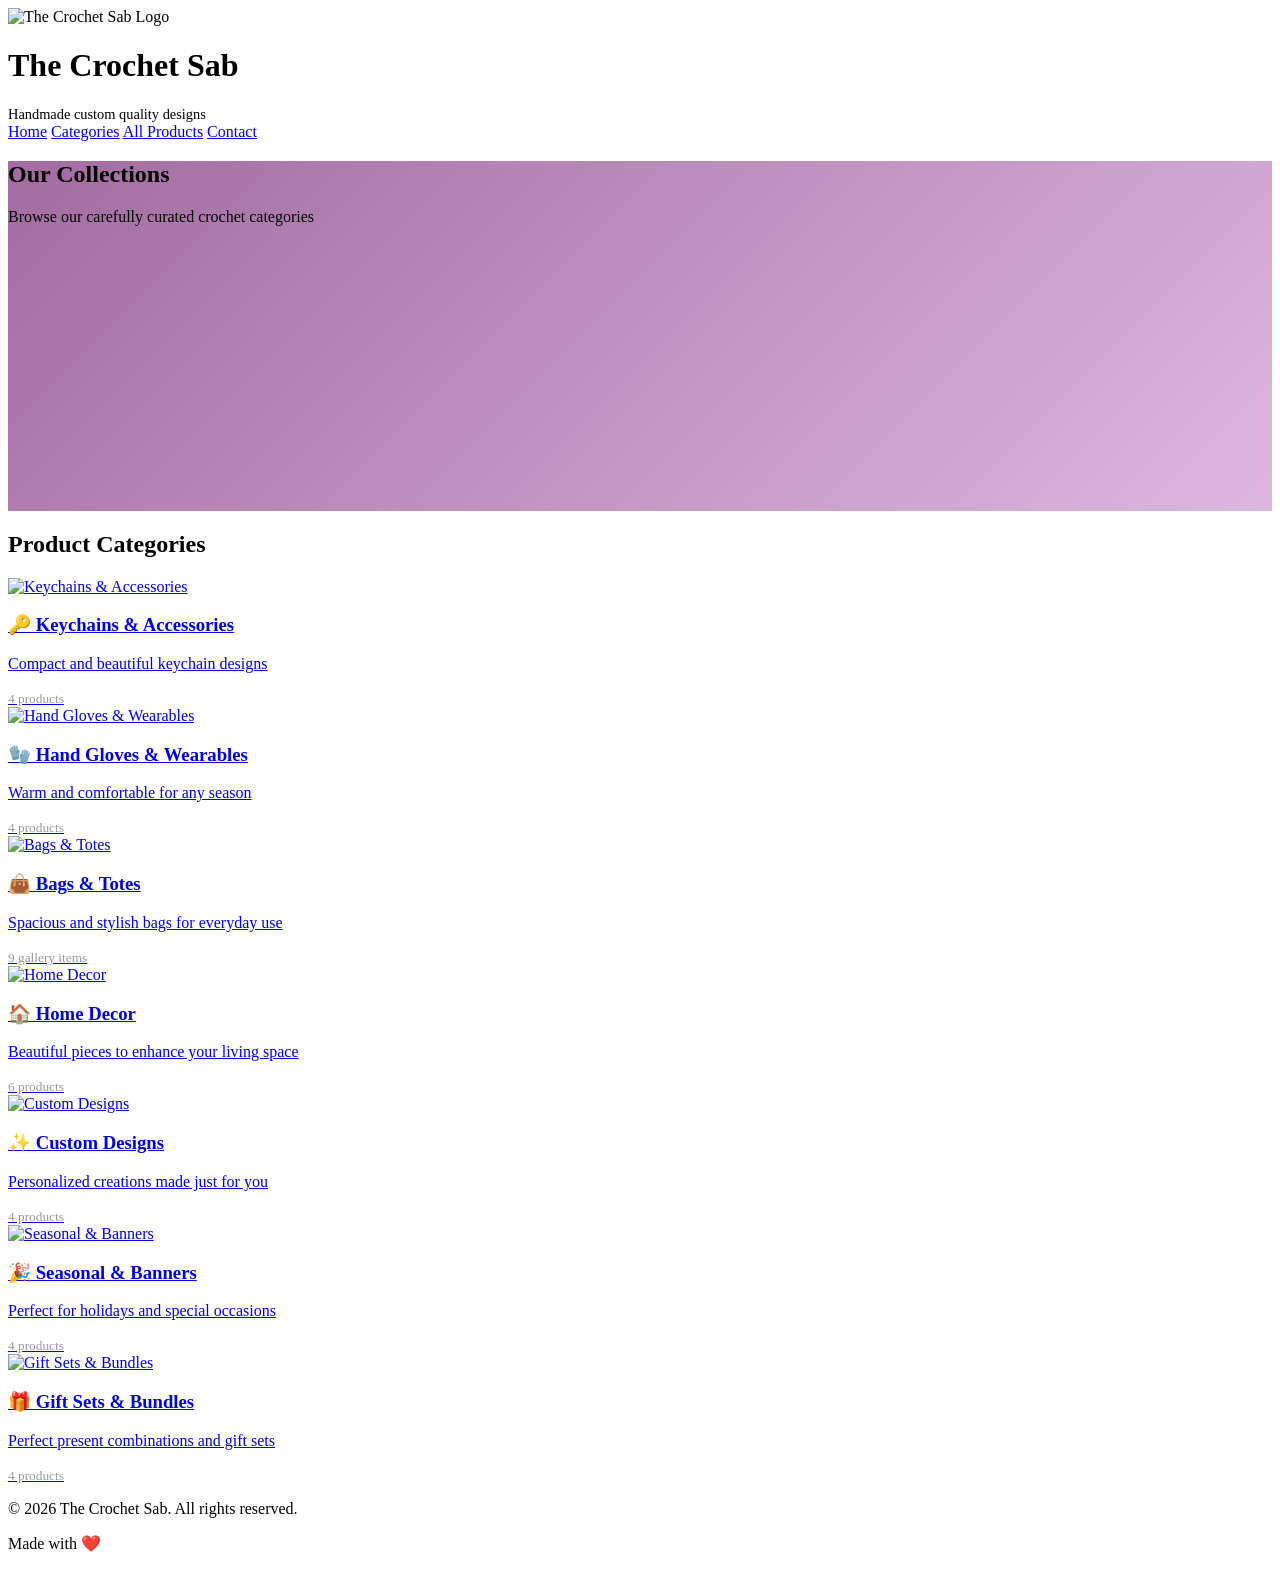
==== categories.html @ 87592395 "Add files via upload" ====
<!DOCTYPE html>
<html lang="en">
<head>
  <meta charset="UTF-8">
  <meta name="viewport" content="width=device-width, initial-scale=1.0">
  <title>Categories - The Crochet Sab</title>
  <link rel="stylesheet" href="css/style.css">
</head>
<body>
  <header>
    <div class="header-container">
      <div class="brand">
        <img src="images/logo/logo.png" alt="The Crochet Sab Logo" class="logo">
        <div>
          <h1>The Crochet Sab</h1>
          <p style="color: var(--white); font-size: 0.9em; margin: 0;">Handmade custom quality designs</p>
        </div>
      </div>
      <nav>
        <a href="index.html">Home</a>
        <a href="categories.html" class="active">Categories</a>
        <a href="products.html">All Products</a>
        <a href="contact.html">Contact</a>
      </nav>
    </div>
  </header>

  <section class="hero" style="min-height: 350px; background: linear-gradient(135deg, rgba(139, 71, 137, 0.8) 0%, rgba(212, 165, 217, 0.8) 100%), url('images/banners/category-banner.png') center/cover; background-size: cover; background-position: center;">
    <h2>Our Collections</h2>
    <p>Browse our carefully curated crochet categories</p>
  </section>

  <section class="products-section">
    <h2 class="section-title">Product Categories</h2>
    <div class="categories-grid">
      <!-- Keychains & Accessories -->
      <a href="category.html?cat=keychains" class="category-card">
        <div class="category-image">
          <img src="images\categories\Keychains & Accessories.png" alt="Keychains & Accessories">
        </div>
        <div class="category-info">
          <h3>🔑 Keychains & Accessories</h3>
          <p>Compact and beautiful keychain designs</p>
          <small style="color: #999;">4 products</small>
        </div>
      </a>

      <!-- Hand Gloves & Wearables -->
      <a href="category.html?cat=wearables" class="category-card">
        <div class="category-image">
          <img src="images\categories\Hand Gloves & Wearables.png" alt="Hand Gloves & Wearables">
        </div>
        <div class="category-info">
          <h3>🧤 Hand Gloves & Wearables</h3>
          <p>Warm and comfortable for any season</p>
          <small style="color: #999;">4 products</small>
        </div>
      </a>

      <!-- Bags & Totes -->
      <a href="bags.html" class="category-card">
        <div class="category-image">
          <img src="images/products/[Artistly Design]-019cb466-c0dc-7245-b381-0149d556fff7.png" alt="Bags & Totes">
        </div>
        <div class="category-info">
          <h3>👜 Bags & Totes</h3>
          <p>Spacious and stylish bags for everyday use</p>
          <small style="color: #999;">9 gallery items</small>
        </div>
      </a>

      <!-- Home Decor -->
      <a href="category.html?cat=home-decor" class="category-card">
        <div class="category-image">
          <img src="images/products/[Artistly Design]-019cb480-792d-71ea-99ad-b37d03130739.png" alt="Home Decor">
        </div>
        <div class="category-info">
          <h3>🏠 Home Decor</h3>
          <p>Beautiful pieces to enhance your living space</p>
          <small style="color: #999;">6 products</small>
        </div>
      </a>

      <!-- Custom Designs -->
      <a href="category.html?cat=custom" class="category-card">
        <div class="category-image">
          <img src="images/products/[Artistly Design]-019cb42f-d9ed-739c-b7a5-c26b6df8764d.png" alt="Custom Designs">
        </div>
        <div class="category-info">
          <h3>✨ Custom Designs</h3>
          <p>Personalized creations made just for you</p>
          <small style="color: #999;">4 products</small>
        </div>
      </a>

      <!-- Seasonal & Banners -->
      <a href="category.html?cat=seasonal" class="category-card">
        <div class="category-image">
          <img src="images/products/[Artistly Design]-019cb464-0445-7234-a0bb-0c6c31f38eea.png" alt="Seasonal & Banners">
        </div>
        <div class="category-info">
          <h3>🎉 Seasonal & Banners</h3>
          <p>Perfect for holidays and special occasions</p>
          <small style="color: #999;">4 products</small>
        </div>
      </a>

      <!-- Gift Sets & Bundles -->
      <a href="category.html?cat=gifts" class="category-card">
        <div class="category-image">
          <img src="images/products/[Artistly Design]-019cb42f-dbca-7011-a57a-2dede496a82b.png" alt="Gift Sets & Bundles">
        </div>
        <div class="category-info">
          <h3>🎁 Gift Sets & Bundles</h3>
          <p>Perfect present combinations and gift sets</p>
          <small style="color: #999;">4 products</small>
        </div>
      </a>
    </div>
  </section>

  <footer>
    <p>&copy; 2026 The Crochet Sab. All rights reserved.</p>
    <p>Made with ❤️</p>
  </footer>

  <script>
    const currentPage = window.location.pathname.split('/').pop() || 'index.html';
    document.querySelectorAll('nav a').forEach(link => {
      const href = link.getAttribute('href');
      if ((currentPage === '' && href === 'index.html') || currentPage === href) {
        link.classList.add('active');
      }
    });
  </script>
</body>
</html>
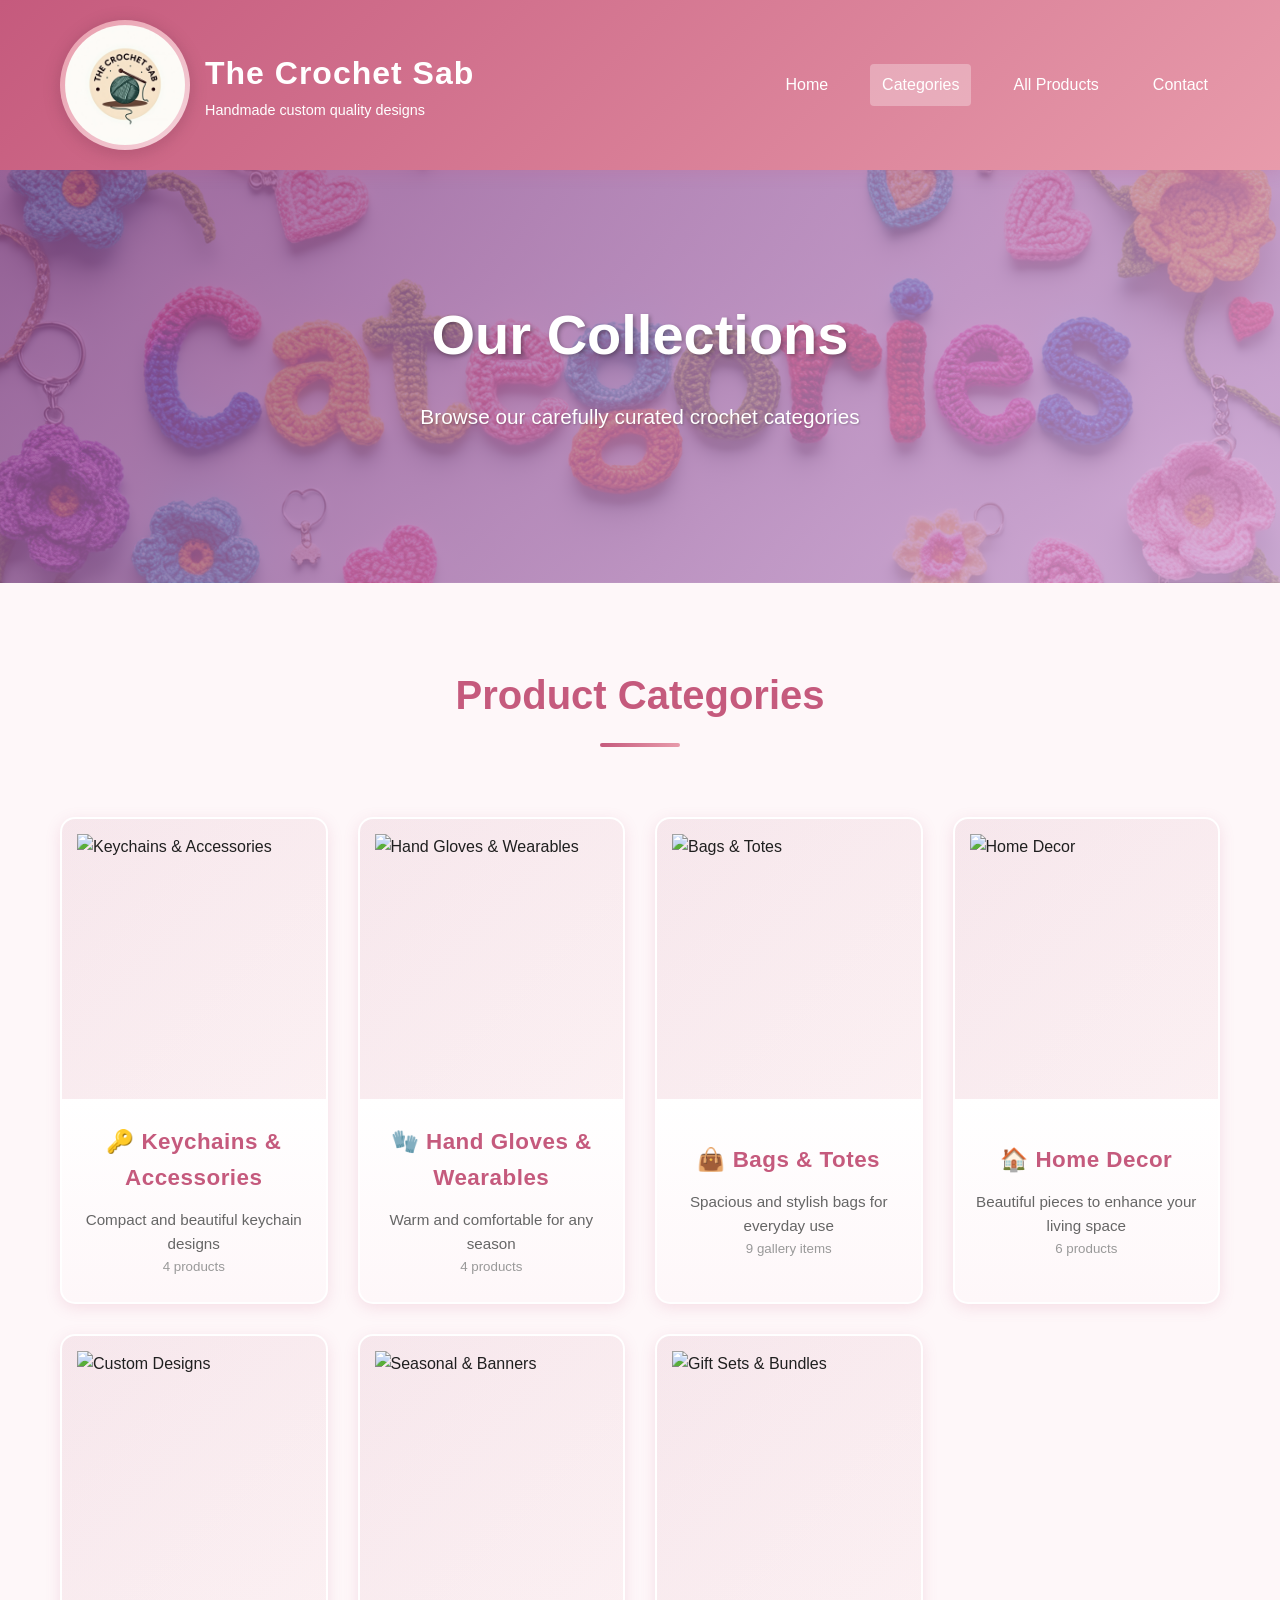
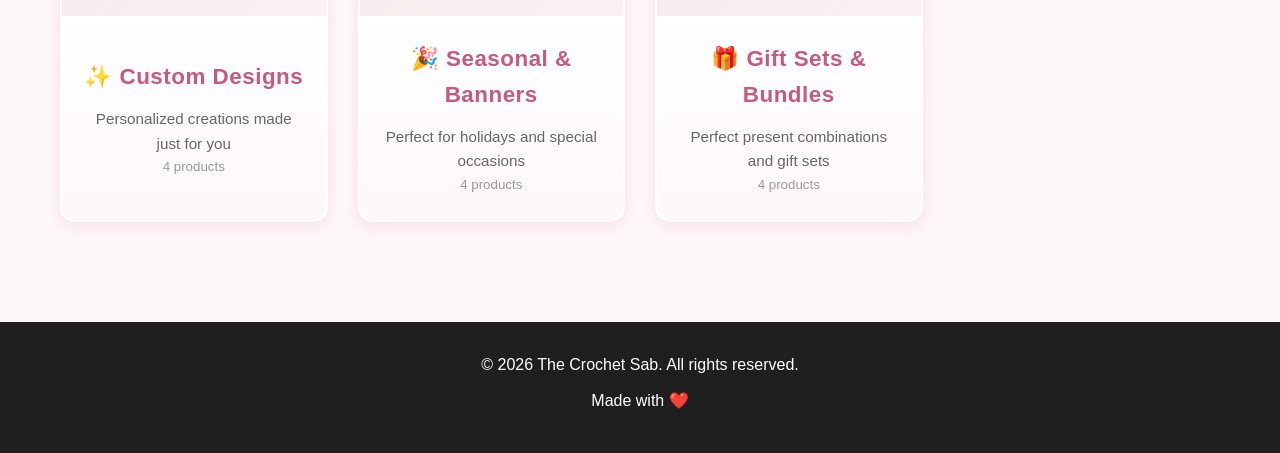
==== commit bba026c8: "Update categories.html" ====
--- a/categories.html
+++ b/categories.html
@@ -19,7 +19,7 @@
       <nav>
         <a href="index.html">Home</a>
         <a href="categories.html" class="active">Categories</a>
-        <a href="products.html">All Products</a>
+        <a href="Products.html">All Products</a>
         <a href="contact.html">Contact</a>
       </nav>
     </div>
@@ -134,4 +134,5 @@
     });
   </script>
 </body>
-</html>+
+</html>
--- a/css/style.css
+++ b/css/style.css
@@ -0,0 +1,820 @@
+* {
+  margin: 0;
+  padding: 0;
+  box-sizing: border-box;
+}
+
+:root {
+  --primary-color: #C55A7D;
+  --secondary-color: #E89BAB;
+  --accent-color: #F5D4DC;
+  --dark-text: #1F1F1F;
+  --light-bg: #FEF7F9;
+  --white: #FFFFFF;
+  --shadow: 0 4px 15px rgba(197, 90, 125, 0.15);
+  --shadow-hover: 0 8px 25px rgba(197, 90, 125, 0.25);
+}
+
+body {
+  font-family: 'Segoe UI', Tahoma, Geneva, Verdana, sans-serif;
+  line-height: 1.6;
+  color: var(--dark-text);
+  background-color: var(--light-bg);
+}
+
+/* HEADER & NAVIGATION */
+header {
+  background: linear-gradient(135deg, var(--primary-color) 0%, var(--secondary-color) 100%);
+  color: var(--white);
+  padding: 20px 0;
+  position: sticky;
+  top: 0;
+  z-index: 100;
+  box-shadow: var(--shadow);
+}
+
+.header-container {
+  max-width: 1200px;
+  margin: 0 auto;
+  padding: 0 20px;
+  display: flex;
+  justify-content: space-between;
+  align-items: center;
+}
+
+header h1 {
+  font-size: 2em;
+  font-weight: 700;
+  letter-spacing: 1px;
+}
+
+header .logo {
+  height: 130px;
+  width: 130px;
+  margin-right: 15px;
+  background: linear-gradient(135deg, var(--secondary-color), #F5D4DC);
+  box-shadow: 0 4px 12px rgba(197, 90, 125, 0.3);
+  border-radius: 50%;
+  padding: 5px;
+  filter: drop-shadow(0 2px 8px rgba(0, 0, 0, 0.15));
+  transition: all 0.3s ease;
+  object-fit: cover;
+}
+
+header .logo:hover {
+  transform: scale(1.1);
+  box-shadow: 0 6px 16px rgba(197, 90, 125, 0.4);
+}
+
+header .brand {
+  display: flex;
+  align-items: center;
+}
+
+nav {
+  display: flex;
+  gap: 30px;
+}
+
+nav a {
+  color: var(--white);
+  text-decoration: none;
+  font-weight: 500;
+  padding: 8px 12px;
+  border-radius: 4px;
+  transition: all 0.3s ease;
+  position: relative;
+}
+
+nav a:hover {
+  background-color: rgba(255, 255, 255, 0.2);
+  transform: translateY(-2px);
+}
+
+nav a::after {
+  content: '';
+  position: absolute;
+  bottom: -5px;
+  left: 0;
+  width: 0;
+  height: 2px;
+  background-color: var(--accent-color);
+  transition: width 0.3s ease;
+}
+
+nav a:hover::after {
+  width: 100%;
+}
+
+nav a.active {
+  background-color: rgba(255, 255, 255, 0.3);
+}
+
+/* HERO SECTION */
+.hero {
+  background: linear-gradient(135deg, rgba(197, 90, 125, 0.65) 0%, rgba(232, 155, 171, 0.65) 50%, rgba(245, 212, 220, 0.5) 100%), 
+              url('images/banners/hero section.png') center/cover;
+  background-size: cover;
+  background-position: center;
+  background-attachment: fixed;
+  color: var(--white);
+  text-align: center;
+  padding: 120px 20px;
+  min-height: 500px;
+  display: flex;
+  flex-direction: column;
+  justify-content: center;
+  align-items: center;
+  position: relative;
+}
+
+.hero h2 {
+  font-size: 3.5em;
+  margin-bottom: 20px;
+  font-weight: 700;
+  text-shadow: 2px 2px 4px rgba(0, 0, 0, 0.3);
+}
+
+.hero p {
+  font-size: 1.3em;
+  margin-bottom: 30px;
+  max-width: 600px;
+  text-shadow: 1px 1px 2px rgba(0, 0, 0, 0.2);
+}
+
+.cta-button {
+  background-color: var(--accent-color);
+  color: var(--dark-text);
+  padding: 14px 40px;
+  font-size: 1.1em;
+  border: none;
+  border-radius: 50px;
+  cursor: pointer;
+  font-weight: 600;
+  transition: all 0.3s ease;
+  box-shadow: var(--shadow);
+}
+
+.cta-button:hover {
+  background-color: var(--white);
+  transform: translateY(-3px);
+  box-shadow: var(--shadow-hover);
+}
+
+/* ABOUT SECTION */
+.about {
+  max-width: 1200px;
+  margin: 60px auto;
+  padding: 0 20px;
+  text-align: center;
+}
+
+.about h2 {
+  font-size: 2.5em;
+  margin-bottom: 30px;
+  color: var(--primary-color);
+}
+
+.about-content {
+  display: grid;
+  grid-template-columns: repeat(auto-fit, minmax(250px, 1fr));
+  gap: 30px;
+  margin-top: 40px;
+}
+
+.about-item {
+  padding: 30px;
+  background: var(--white);
+  border-radius: 10px;
+  box-shadow: var(--shadow);
+  transition: transform 0.3s ease;
+}
+
+.about-item:hover {
+  transform: translateY(-5px);
+  box-shadow: var(--shadow-hover);
+}
+
+.about-item h3 {
+  color: var(--primary-color);
+  margin-bottom: 15px;
+  font-size: 1.3em;
+}
+
+/* PRODUCT SECTION */
+.products-section {
+  max-width: 1200px;
+  margin: 80px auto;
+  padding: 0 20px;
+}
+
+.section-title {
+  font-size: 2.5em;
+  text-align: center;
+  margin-bottom: 50px;
+  color: var(--primary-color);
+  position: relative;
+  padding-bottom: 20px;
+}
+
+.section-title::after {
+  content: '';
+  position: absolute;
+  bottom: 0;
+  left: 50%;
+  transform: translateX(-50%);
+  width: 80px;
+  height: 4px;
+  background: linear-gradient(90deg, var(--primary-color), var(--secondary-color));
+  border-radius: 2px;
+}
+
+.product-grid {
+  display: grid;
+  grid-template-columns: repeat(auto-fill, minmax(280px, 1fr));
+  gap: 30px;
+  padding: 20px 0;
+}
+
+.product {
+  background: var(--white);
+  border-radius: 12px;
+  overflow: hidden;
+  box-shadow: var(--shadow);
+  transition: all 0.3s ease;
+  cursor: pointer;
+}
+
+.product:hover {
+  transform: translateY(-10px);
+  box-shadow: var(--shadow-hover);
+}
+
+.product-image {
+  width: 100%;
+  height: 280px;
+  overflow: hidden;
+  background: var(--accent-color);
+  display: flex;
+  align-items: center;
+  justify-content: center;
+}
+
+.product img {
+  width: 100%;
+  height: 100%;
+  object-fit: cover;
+  transition: transform 0.3s ease;
+}
+
+.product:hover img {
+  transform: scale(1.1);
+}
+
+.product-info {
+  padding: 20px;
+  text-align: center;
+}
+
+.product h3 {
+  font-size: 1.2em;
+  margin-bottom: 10px;
+  color: var(--dark-text);
+}
+
+.product-description {
+  color: #666;
+  font-size: 0.9em;
+  margin-bottom: 15px;
+  min-height: 40px;
+}
+
+.price {
+  font-size: 1.5em;
+  color: var(--primary-color);
+  font-weight: 700;
+  margin: 15px 0;
+}
+
+.buy-button {
+  background: linear-gradient(135deg, var(--primary-color), var(--secondary-color));
+  color: var(--white);
+  padding: 12px 30px;
+  border: none;
+  border-radius: 25px;
+  cursor: pointer;
+  font-weight: 600;
+  transition: all 0.3s ease;
+  box-shadow: var(--shadow);
+  width: 100%;
+}
+
+.buy-button:hover {
+  transform: translateY(-2px);
+  box-shadow: var(--shadow-hover);
+  background: linear-gradient(135deg, #7a3d78, #c596cd);
+}
+
+/* CONTACT BANNER */
+.contact-banner {
+  background: linear-gradient(135deg, rgba(197, 90, 125, 0.65) 0%, rgba(232, 155, 171, 0.65) 50%, rgba(245, 212, 220, 0.5) 100%), 
+              url('images/banners/contact-banner.png') center/cover;
+  background-size: cover;
+  background-position: center;
+  background-attachment: fixed;
+  color: var(--white);
+  text-align: center;
+  padding: 100px 20px;
+  min-height: 350px;
+  display: flex;
+  flex-direction: column;
+  justify-content: center;
+  align-items: center;
+}
+
+.contact-banner h2 {
+  font-size: 3em;
+  margin-bottom: 15px;
+  font-weight: 700;
+  text-shadow: 2px 2px 4px rgba(0, 0, 0, 0.3);
+}
+
+.contact-banner p {
+  font-size: 1.2em;
+  max-width: 600px;
+  text-shadow: 1px 1px 2px rgba(0, 0, 0, 0.2);
+}
+
+/* CONTACT SECTION */
+.contact-section {
+  background: linear-gradient(135deg, var(--primary-color), var(--secondary-color));
+  color: var(--white);
+  padding: 80px 20px;
+  text-align: center;
+}
+
+.contact-content {
+  max-width: 800px;
+  margin: 0 auto;
+}
+
+.contact-section h2 {
+  font-size: 2.5em;
+  margin-bottom: 40px;
+}
+
+.contact-info {
+  display: grid;
+  grid-template-columns: repeat(auto-fit, minmax(200px, 1fr));
+  gap: 30px;
+  margin: 40px 0;
+}
+
+.contact-item {
+  background: rgba(255, 255, 255, 0.1);
+  padding: 30px;
+  border-radius: 10px;
+  backdrop-filter: blur(10px);
+  transition: all 0.3s ease;
+}
+
+.contact-item:hover {
+  background: rgba(255, 255, 255, 0.2);
+  transform: translateY(-5px);
+}
+
+.contact-item h3 {
+  margin-bottom: 10px;
+  font-size: 1.2em;
+}
+
+.contact-item p {
+  font-size: 0.95em;
+  word-break: break-all;
+}
+
+.contact-form {
+  background: var(--white);
+  padding: 30px;
+  border-radius: 10px;
+  max-width: 500px;
+  margin: 30px auto 0;
+  color: var(--dark-text);
+}
+
+.form-group {
+  margin-bottom: 20px;
+  text-align: left;
+}
+
+.form-group label {
+  display: block;
+  margin-bottom: 8px;
+  font-weight: 600;
+  color: var(--primary-color);
+}
+
+.form-group input,
+.form-group textarea {
+  width: 100%;
+  padding: 12px;
+  border: 1px solid #ddd;
+  border-radius: 6px;
+  font-family: inherit;
+  resize: vertical;
+}
+
+.form-group input:focus,
+.form-group textarea:focus {
+  outline: none;
+  border-color: var(--primary-color);
+  box-shadow: 0 0 0 3px rgba(139, 71, 137, 0.1);
+}
+
+/* FOOTER */
+footer {
+  background: var(--dark-text);
+  color: var(--white);
+  text-align: center;
+  padding: 30px 20px;
+  margin-top: 60px;
+}
+
+footer p {
+  margin-bottom: 10px;
+}
+
+.social-links {
+  margin-top: 20px;
+  display: flex;
+  justify-content: center;
+  gap: 20px;
+}
+
+.social-links a {
+  color: var(--white);
+  text-decoration: none;
+  transition: color 0.3s ease;
+}
+
+.social-links a:hover {
+  color: var(--secondary-color);
+}
+
+/* RESPONSIVE */
+@media (max-width: 768px) {
+  header h1 {
+    font-size: 1.5em;
+  }
+
+  nav {
+    flex-direction: column;
+    gap: 10px;
+  }
+
+  .hero h2 {
+    font-size: 2em;
+  }
+
+  .hero p {
+    font-size: 1em;
+  }
+
+  .section-title {
+    font-size: 1.8em;
+  }
+
+  .product-grid {
+    grid-template-columns: repeat(auto-fill, minmax(200px, 1fr));
+    gap: 20px;
+  }
+
+  .about-content {
+    grid-template-columns: 1fr;
+  }
+}
+
+/* CATEGORIES */
+.categories-grid {
+  display: grid;
+  grid-template-columns: repeat(auto-fit, minmax(250px, 1fr));
+  gap: 30px;
+  padding: 20px 0;
+}
+
+.category-card {
+  background: var(--white);
+  border-radius: 15px;
+  overflow: hidden;
+  box-shadow: var(--shadow);
+  transition: all 0.4s cubic-bezier(0.4, 0, 0.2, 1);
+  cursor: pointer;
+  text-decoration: none;
+  color: inherit;
+  display: flex;
+  flex-direction: column;
+  height: 100%;
+  border: 2px solid transparent;
+}
+
+.category-card:hover {
+  transform: translateY(-12px) scale(1.02);
+  box-shadow: var(--shadow-hover);
+  border-color: var(--secondary-color);
+}
+
+.category-image {
+  width: 100%;
+  height: 280px;
+  background: linear-gradient(135deg, rgba(197, 90, 125, 0.1), rgba(232, 155, 171, 0.1));
+  display: flex;
+  align-items: center;
+  justify-content: center;
+  overflow: hidden;
+  position: relative;
+}
+
+.category-image::before {
+  content: '';
+  position: absolute;
+  top: 0;
+  left: 0;
+  right: 0;
+  bottom: 0;
+  background: linear-gradient(135deg, rgba(197, 90, 125, 0.05) 0%, rgba(232, 155, 171, 0.05) 100%);
+  z-index: 1;
+  pointer-events: none;
+  transition: opacity 0.4s ease;
+}
+
+.category-card:hover .category-image::before {
+  opacity: 0;
+}
+
+.category-image img {
+  width: 100%;
+  height: 100%;
+  object-fit: contain;
+  padding: 15px;
+  transition: transform 0.4s cubic-bezier(0.4, 0, 0.2, 1);
+  z-index: 2;
+}
+
+.category-card:hover .category-image img {
+  transform: scale(1.12) rotate(2deg);
+}
+
+.category-info {
+  padding: 25px 20px;
+  text-align: center;
+  flex: 1;
+  display: flex;
+  flex-direction: column;
+  justify-content: center;
+  background: linear-gradient(to bottom, var(--white) 0%, var(--light-bg) 100%);
+}
+
+.category-card h3 {
+  font-size: 1.4em;
+  color: var(--primary-color);
+  margin-bottom: 12px;
+  font-weight: 700;
+  letter-spacing: 0.5px;
+}
+
+.category-card p {
+  color: #666;
+  font-size: 0.95em;
+  line-height: 1.6;
+  transition: color 0.3s ease;
+}
+
+.category-card:hover p {
+  color: var(--primary-color);
+}
+
+/* PRODUCT DETAIL PAGE */
+.product-detail {
+  max-width: 1200px;
+  margin: 60px auto;
+  padding: 0 20px;
+  display: grid;
+  grid-template-columns: 1fr 1fr;
+  gap: 50px;
+  align-items: start;
+}
+
+.product-gallery {
+  display: flex;
+  flex-direction: column;
+  gap: 15px;
+}
+
+.gallery-main {
+  width: 100%;
+  height: 500px;
+  border-radius: 12px;
+  overflow: hidden;
+  background: var(--light-bg);
+  display: flex;
+  align-items: center;
+  justify-content: center;
+}
+
+.gallery-main img {
+  width: 100%;
+  height: 100%;
+  object-fit: cover;
+}
+
+.gallery-thumbnails {
+  display: grid;
+  grid-template-columns: repeat(4, 1fr);
+  gap: 10px;
+}
+
+.thumbnail {
+  width: 100%;
+  height: 120px;
+  border-radius: 8px;
+  overflow: hidden;
+  cursor: pointer;
+  border: 2px solid transparent;
+  transition: all 0.3s ease;
+}
+
+.thumbnail img {
+  width: 100%;
+  height: 100%;
+  object-fit: cover;
+}
+
+.thumbnail:hover {
+  border-color: var(--primary-color);
+}
+
+.product-info {
+  display: flex;
+  flex-direction: column;
+  gap: 20px;
+}
+
+.product-detail h1 {
+  font-size: 2.5em;
+  color: var(--primary-color);
+  line-height: 1.2;
+}
+
+.product-category {
+  display: inline-block;
+  background: var(--accent-color);
+  color: var(--primary-color);
+  padding: 8px 16px;
+  border-radius: 20px;
+  font-size: 0.9em;
+  font-weight: 600;
+  width: fit-content;
+}
+
+.product-detail .price {
+  font-size: 2em;
+  color: var(--primary-color);
+  font-weight: 700;
+}
+
+.product-detail-description {
+  font-size: 1.1em;
+  line-height: 1.8;
+  color: #555;
+}
+
+.product-features {
+  background: var(--light-bg);
+  padding: 20px;
+  border-radius: 8px;
+  border-left: 4px solid var(--primary-color);
+}
+
+.product-features h3 {
+  color: var(--primary-color);
+  margin-bottom: 15px;
+}
+
+.product-features ul {
+  list-style: none;
+  padding: 0;
+}
+
+.product-features li {
+  padding: 8px 0;
+  border-bottom: 1px solid #ddd;
+}
+
+.product-features li:last-child {
+  border-bottom: none;
+}
+
+.product-features li:before {
+  content: "✓ ";
+  color: var(--primary-color);
+  font-weight: bold;
+  margin-right: 10px;
+}
+
+.add-to-cart {
+  display: flex;
+  gap: 10px;
+  align-items: center;
+}
+
+.quantity-selector {
+  display: flex;
+  align-items: center;
+  gap: 10px;
+  border: 1px solid #ddd;
+  border-radius: 6px;
+  padding: 8px;
+}
+
+.quantity-selector button {
+  background: none;
+  border: none;
+  font-size: 1.2em;
+  cursor: pointer;
+  color: var(--primary-color);
+}
+
+.quantity-selector input {
+  width: 50px;
+  text-align: center;
+  border: none;
+  font-size: 1em;
+}
+
+.add-to-cart .buy-button {
+  flex: 1;
+  padding: 15px;
+  font-size: 1.1em;
+}
+
+.breadcrumb {
+  margin-bottom: 30px;
+  padding: 15px 0;
+  border-bottom: 1px solid #ddd;
+}
+
+.breadcrumb a {
+  color: var(--primary-color);
+  text-decoration: none;
+  transition: color 0.3s;
+}
+
+.breadcrumb a:hover {
+  text-decoration: underline;
+}
+
+.breadcrumb span {
+  color: #999;
+  margin: 0 10px;
+}
+
+.related-products {
+  max-width: 1200px;
+  margin: 80px auto;
+  padding: 0 20px;
+}
+
+.related-products h2 {
+  font-size: 2.5em;
+  text-align: center;
+  margin-bottom: 50px;
+  color: var(--primary-color);
+}
+
+@media (max-width: 768px) {
+  .product-detail {
+    grid-template-columns: 1fr;
+    gap: 30px;
+  }
+
+  .product-detail h1 {
+    font-size: 1.8em;
+  }
+
+  .gallery-main {
+    height: 300px;
+  }
+
+  .gallery-thumbnails {
+    grid-template-columns: repeat(3, 1fr);
+  }
+
+  .add-to-cart {
+    flex-direction: column;
+  }
+
+  .quantity-selector {
+    width: 100%;
+    justify-content: center;
+  }
+}
